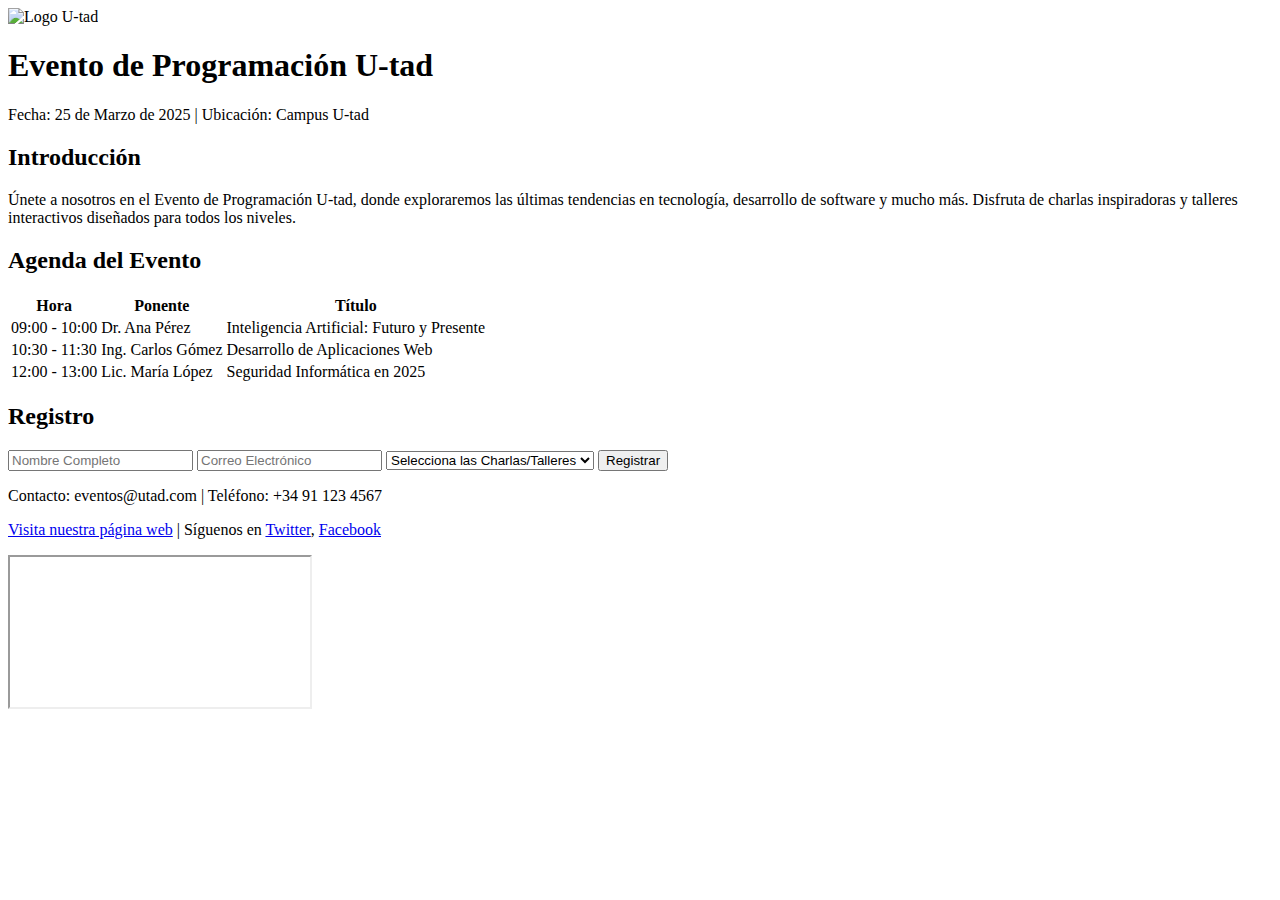
==== index.html @ 6edc02e5 "cambio nombres" ====
<!DOCTYPE html>
<html lang="es">
<head>
    <meta charset="UTF-8">
    <meta name="viewport" content="width=device-width, initial-scale=1.0">
    <title>Evento de Programación U-tad</title>
    <link rel="stylesheet" href="styles.css">
</head>
<body>
    <header>
        <img src="logo-utad.png" alt="Logo U-tad">
        <h1>Evento de Programación U-tad</h1>
        <p>Fecha: 25 de Marzo de 2025 | Ubicación: Campus U-tad</p>
    </header>

    <main class="main">
        <section class="section introduction">
            <h2>Introducción</h2>
            <p>Únete a nosotros en el Evento de Programación U-tad, donde exploraremos las últimas tendencias en tecnología, desarrollo de software y mucho más. Disfruta de charlas inspiradoras y talleres interactivos diseñados para todos los niveles.</p>
        </section>

        <section class="section agenda">
            <h2>Agenda del Evento</h2>
            <table>
                <thead>
                    <tr>
                        <th>Hora</th>
                        <th>Ponente</th>
                        <th>Título</th>
                    </tr>
                </thead>
                <tbody>
                    <tr>
                        <td>09:00 - 10:00</td>
                        <td>Dr. Ana Pérez</td>
                        <td>Inteligencia Artificial: Futuro y Presente</td>
                    </tr>
                    <tr>
                        <td>10:30 - 11:30</td>
                        <td>Ing. Carlos Gómez</td>
                        <td>Desarrollo de Aplicaciones Web</td>
                    </tr>
                    <tr>
                        <td>12:00 - 13:00</td>
                        <td>Lic. María López</td>
                        <td>Seguridad Informática en 2025</td>
                    </tr>
                </tbody>
            </table>
        </section>

        <section class="section registration">
            <h2>Registro</h2>
            <form>
                <input type="text" name="name" placeholder="Nombre Completo" required>
                <input type="email" name="email" placeholder="Correo Electrónico" required>
                <select name="sessions" required>
                    <option value="">Selecciona las Charlas/Talleres</option>
                    <option value="ai">Inteligencia Artificial</option>
                    <option value="web">Desarrollo Web</option>
                    <option value="security">Seguridad Informática</option>
                </select>
                <button type="submit">Registrar</button>
            </form>
        </section>
    </main>

    <footer>
        <p>Contacto: eventos@utad.com | Teléfono: +34 91 123 4567</p>
        <p><a href="https://www.utad.com">Visita nuestra página web</a> | Síguenos en <a href="#">Twitter</a>, <a href="#">Facebook</a></p>
        <iframe src="https://www.google.com/maps/embed?pb=!1m18!1m12!1m3!1d2428.9679492067323!2d-3.703790!3d40.416775!2m3!1f0!2f0!3f0!3m2!1i1024!2i768!4f13.1!3m3!1m2!1s0xd422628c7a84c45%3A0x4b4bfb899f246e82!2sU-tad!5e0!3m2!1ses!2ses!4v1600000000000"></iframe>
    </footer>
</body>
</html>
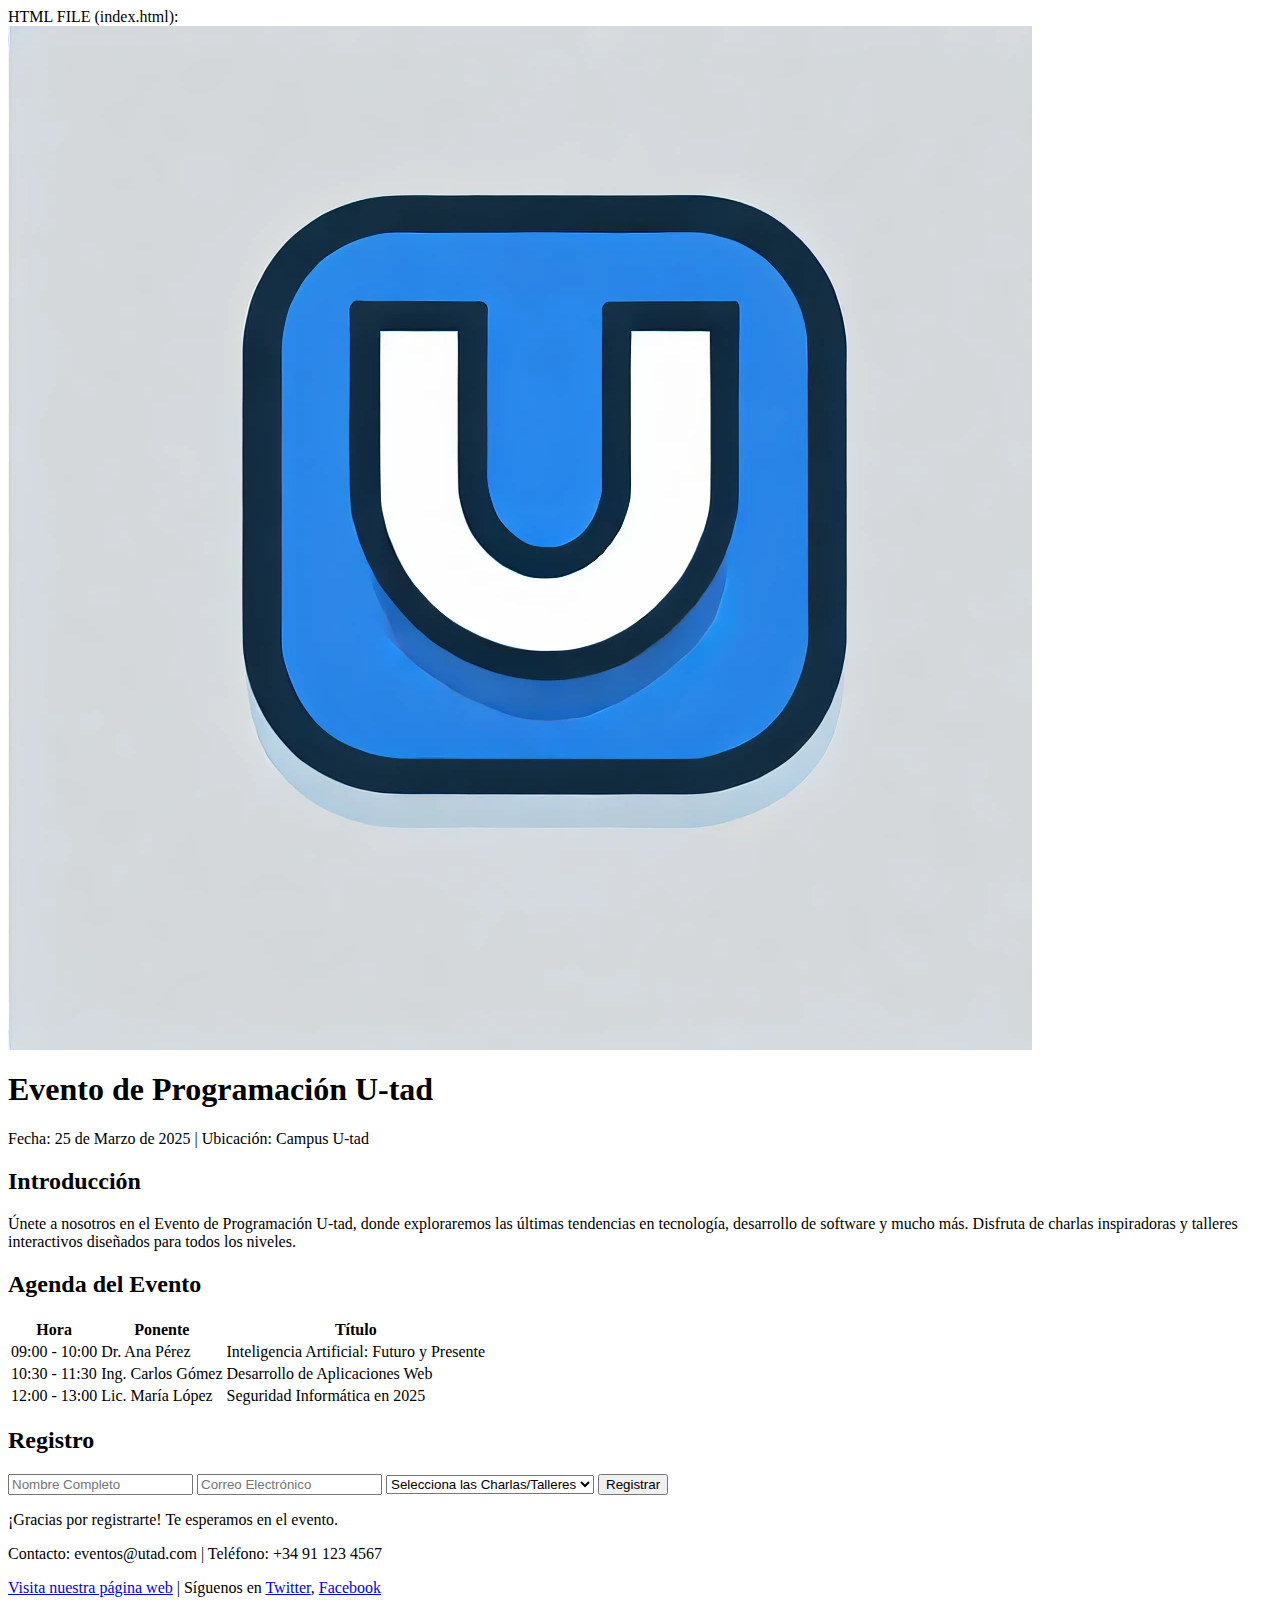
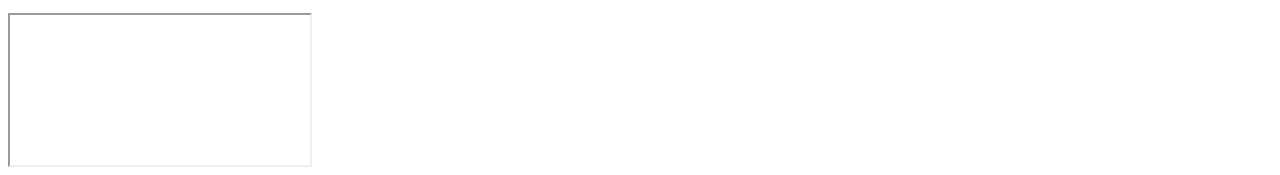
==== commit 6d38a7ec: "poner comentarios y un nuevo archivo .js" ====
--- a/index.html
+++ b/index.html
@@ -1,12 +1,18 @@
+HTML FILE (index.html):
+
 <!DOCTYPE html>
 <html lang="es">
 <head>
     <meta charset="UTF-8">
     <meta name="viewport" content="width=device-width, initial-scale=1.0">
     <title>Evento de Programación U-tad</title>
+    <!-- Vinculación del archivo CSS para estilos -->
     <link rel="stylesheet" href="styles.css">
+    <!-- Vinculación del archivo JavaScript para interactividad -->
+    <script src="scripts.js" defer></script>
 </head>
 <body>
+    <!-- Cabecera del sitio con el logo, título y detalles del evento -->
     <header>
         <img src="logo-utad.png" alt="Logo U-tad">
         <h1>Evento de Programación U-tad</h1>
@@ -14,11 +20,13 @@
     </header>
 
     <main class="main">
+        <!-- Sección de introducción al evento -->
         <section class="section introduction">
             <h2>Introducción</h2>
             <p>Únete a nosotros en el Evento de Programación U-tad, donde exploraremos las últimas tendencias en tecnología, desarrollo de software y mucho más. Disfruta de charlas inspiradoras y talleres interactivos diseñados para todos los niveles.</p>
         </section>
 
+        <!-- Sección con la agenda del evento -->
         <section class="section agenda">
             <h2>Agenda del Evento</h2>
             <table>
@@ -30,6 +38,7 @@
                     </tr>
                 </thead>
                 <tbody>
+                    <!-- Ejemplo de sesiones programadas -->
                     <tr>
                         <td>09:00 - 10:00</td>
                         <td>Dr. Ana Pérez</td>
@@ -49,9 +58,11 @@
             </table>
         </section>
 
+        <!-- Sección del formulario de registro -->
         <section class="section registration">
             <h2>Registro</h2>
-            <form>
+            <!-- Formulario para recopilar información de los asistentes -->
+            <form id="registration-form">
                 <input type="text" name="name" placeholder="Nombre Completo" required>
                 <input type="email" name="email" placeholder="Correo Electrónico" required>
                 <select name="sessions" required>
@@ -62,13 +73,16 @@
                 </select>
                 <button type="submit">Registrar</button>
             </form>
+            <!-- Mensaje de éxito que se muestra tras el registro -->
+            <p id="success-message" class="hidden">¡Gracias por registrarte! Te esperamos en el evento.</p>
         </section>
     </main>
 
+    <!-- Pie de página con información adicional y enlaces -->
     <footer>
         <p>Contacto: eventos@utad.com | Teléfono: +34 91 123 4567</p>
         <p><a href="https://www.utad.com">Visita nuestra página web</a> | Síguenos en <a href="#">Twitter</a>, <a href="#">Facebook</a></p>
         <iframe src="https://www.google.com/maps/embed?pb=!1m18!1m12!1m3!1d2428.9679492067323!2d-3.703790!3d40.416775!2m3!1f0!2f0!3f0!3m2!1i1024!2i768!4f13.1!3m3!1m2!1s0xd422628c7a84c45%3A0x4b4bfb899f246e82!2sU-tad!5e0!3m2!1ses!2ses!4v1600000000000"></iframe>
     </footer>
 </body>
-</html>+</html>
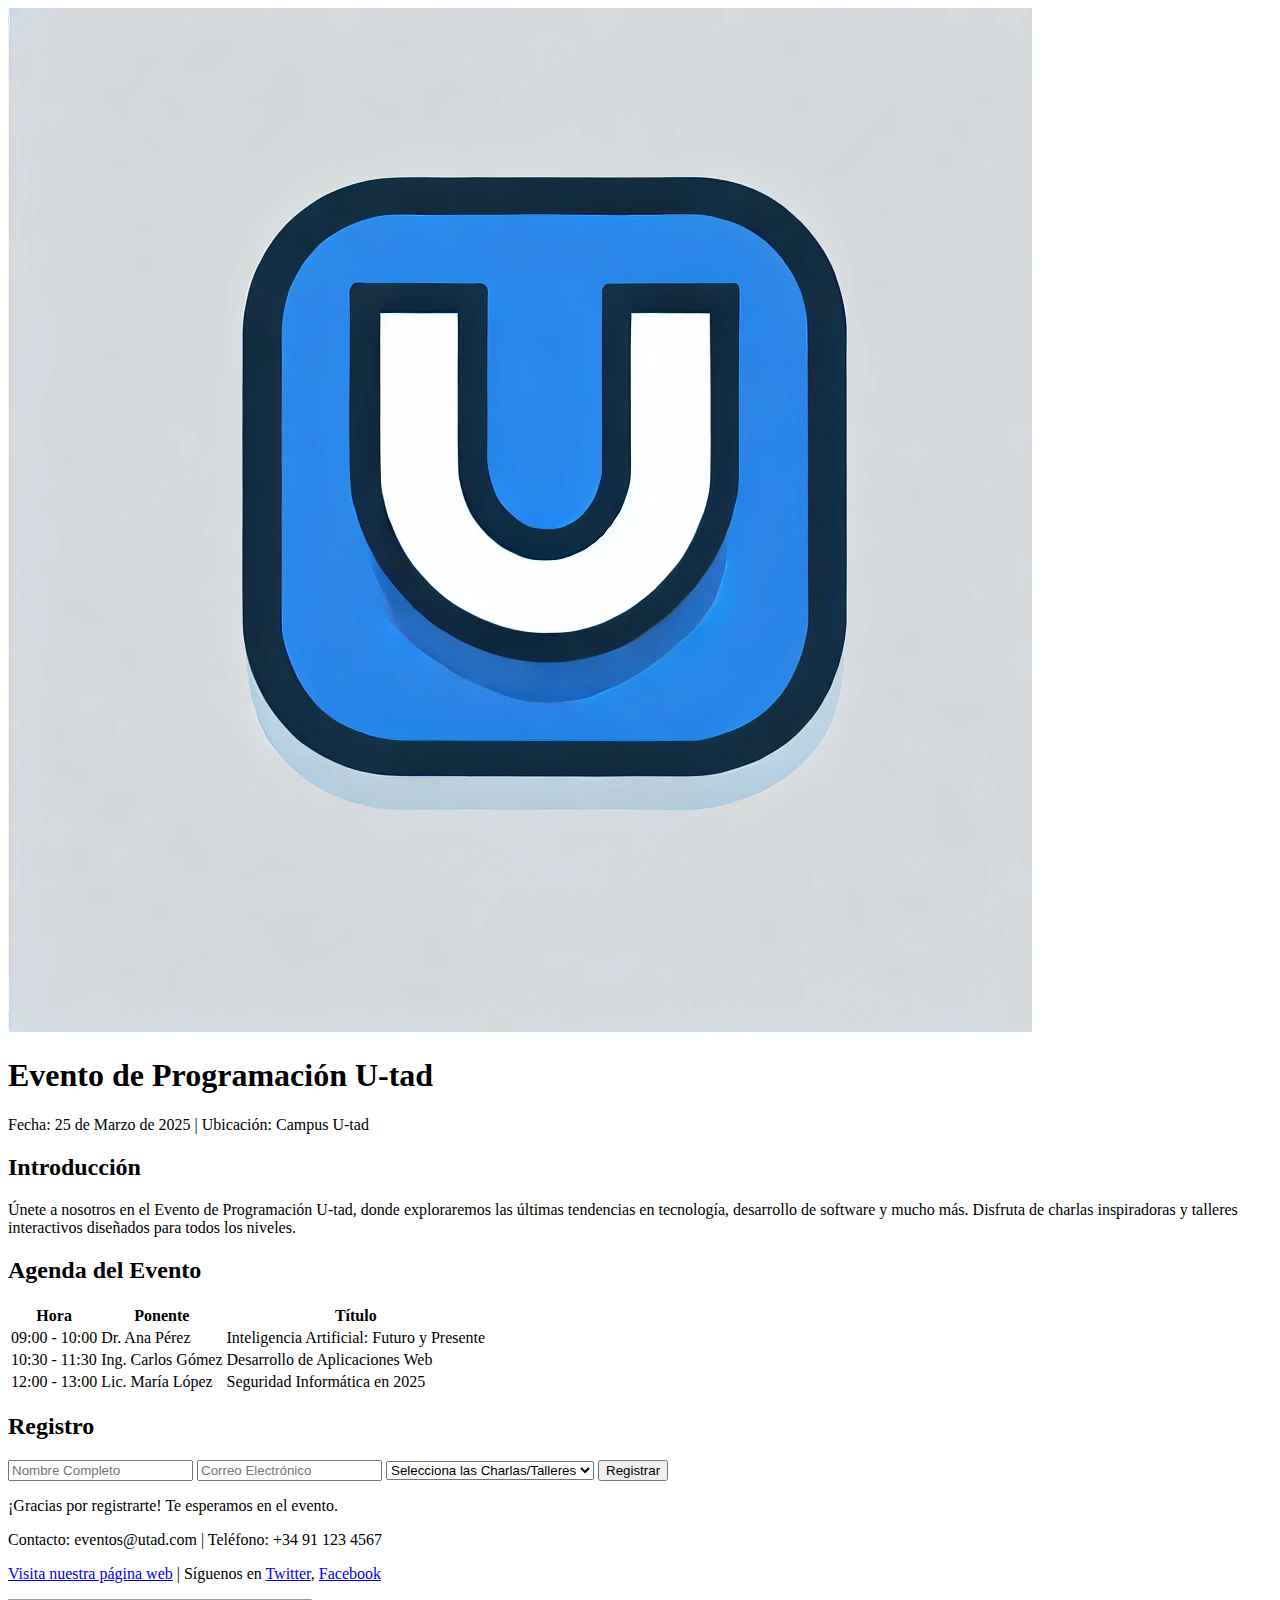
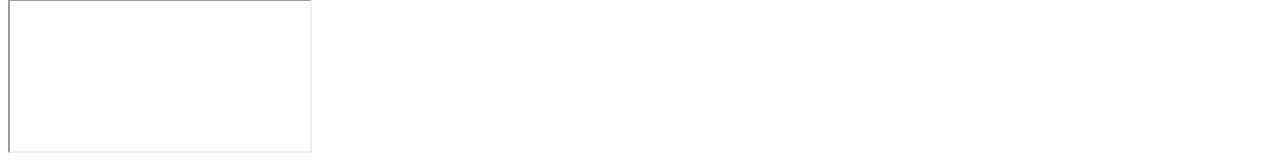
==== commit 9ae2262f: "Mejoras" ====
--- a/index.html
+++ b/index.html
@@ -1,5 +1,3 @@
-HTML FILE (index.html):
-
 <!DOCTYPE html>
 <html lang="es">
 <head>
@@ -7,6 +5,7 @@
     <meta name="viewport" content="width=device-width, initial-scale=1.0">
     <title>Evento de Programación U-tad</title>
     <!-- Vinculación del archivo CSS para estilos -->
+    <link href="https://fonts.googleapis.com/css2?family=Roboto:wght@400;700&display=swap" rel="stylesheet">
     <link rel="stylesheet" href="styles.css">
     <!-- Vinculación del archivo JavaScript para interactividad -->
     <script src="scripts.js" defer></script>
@@ -85,4 +84,4 @@
         <iframe src="https://www.google.com/maps/embed?pb=!1m18!1m12!1m3!1d2428.9679492067323!2d-3.703790!3d40.416775!2m3!1f0!2f0!3f0!3m2!1i1024!2i768!4f13.1!3m3!1m2!1s0xd422628c7a84c45%3A0x4b4bfb899f246e82!2sU-tad!5e0!3m2!1ses!2ses!4v1600000000000"></iframe>
     </footer>
 </body>
-</html>
+</html>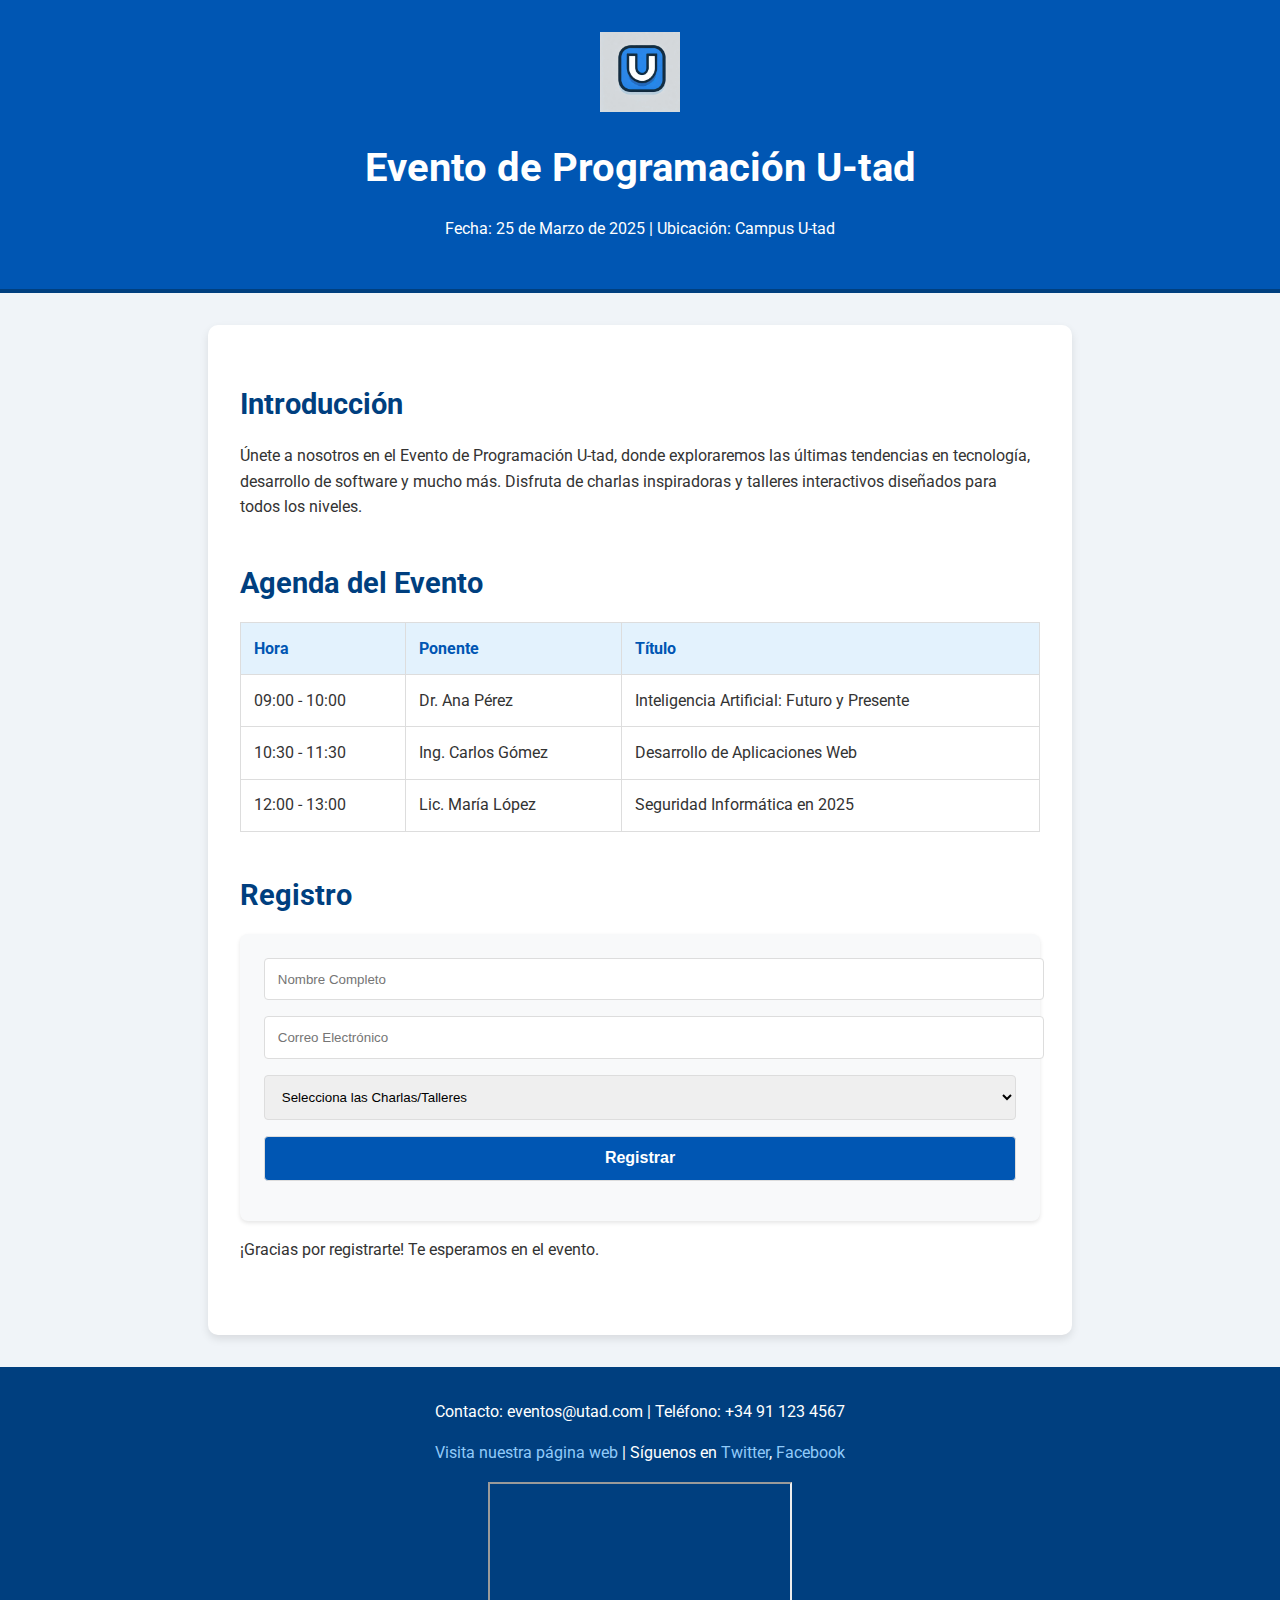
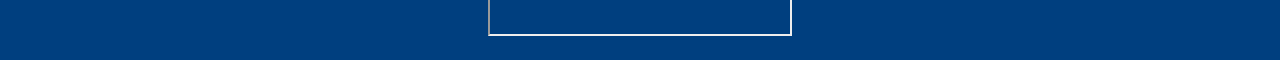
==== commit e37e1343: "small improvements" ====
--- a/index.html
+++ b/index.html
@@ -41,17 +41,17 @@
                     <tr>
                         <td>09:00 - 10:00</td>
                         <td>Dr. Ana Pérez</td>
-                        <td>Inteligencia Artificial: Futuro y Presente</td>
+                        <td class="hover-effect">Inteligencia Artificial: Futuro y Presente</td>
                     </tr>
                     <tr>
                         <td>10:30 - 11:30</td>
                         <td>Ing. Carlos Gómez</td>
-                        <td>Desarrollo de Aplicaciones Web</td>
+                        <td class="hover-effect">Desarrollo de Aplicaciones Web</td>
                     </tr>
                     <tr>
                         <td>12:00 - 13:00</td>
                         <td>Lic. María López</td>
-                        <td>Seguridad Informática en 2025</td>
+                        <td class="hover-effect">Seguridad Informática en 2025</td>
                     </tr>
                 </tbody>
             </table>
--- a/styles.css
+++ b/styles.css
@@ -0,0 +1,106 @@
+/* Importamos la fuente Roboto */
+body {
+    font-family: 'Roboto', sans-serif;
+    line-height: 1.6;
+    background-color: #f0f4f8;
+    color: #333;
+    margin: 0;
+}
+
+header {
+    background-color: #0056b3;
+    color: white;
+    padding: 2rem;
+    text-align: center;
+    border-bottom: 4px solid #003f7f;
+}
+
+header img {
+    max-width: 80px;
+    margin-bottom: 1rem;
+}
+
+h1 {
+    font-size: 2.5rem;
+    margin: 0;
+}
+
+h2 {
+    font-size: 1.8rem;
+    color: #003f7f;
+    margin-bottom: 1rem;
+}
+
+.main {
+    max-width: 800px;
+    margin: 2rem auto;
+    padding: 2rem;
+    background: white;
+    border-radius: 10px;
+    box-shadow: 0 4px 8px rgba(0, 0, 0, 0.1);
+}
+
+.section {
+    margin-bottom: 2.5rem;
+}
+
+.agenda table {
+    width: 100%;
+    border-collapse: collapse;
+    margin-bottom: 1.5rem;
+}
+
+.agenda th, .agenda td {
+    padding: 0.8rem;
+    border: 1px solid #ddd;
+    text-align: left;
+}
+
+.agenda th {
+    background-color: #e3f2fd;
+    color: #0056b3;
+    font-weight: bold;
+}
+
+form {
+    background: #f8f9fa;
+    padding: 1.5rem;
+    border-radius: 8px;
+    box-shadow: 0 2px 4px rgba(0, 0, 0, 0.1);
+}
+
+form input, form select, form button {
+    width: 100%;
+    padding: 0.8rem;
+    margin-bottom: 1rem;
+    border: 1px solid #ddd;
+    border-radius: 4px;
+}
+
+form button {
+    background-color: #0056b3;
+    color: white;
+    font-size: 1rem;
+    font-weight: bold;
+    cursor: pointer;
+}
+
+form button:hover {
+    background-color: #003f7f;
+}
+
+footer {
+    background-color: #003f7f;
+    color: white;
+    text-align: center;
+    padding: 1rem;
+}
+
+footer a {
+    color: #90caf9;
+    text-decoration: none;
+}
+
+footer a:hover {
+    text-decoration: underline;
+}